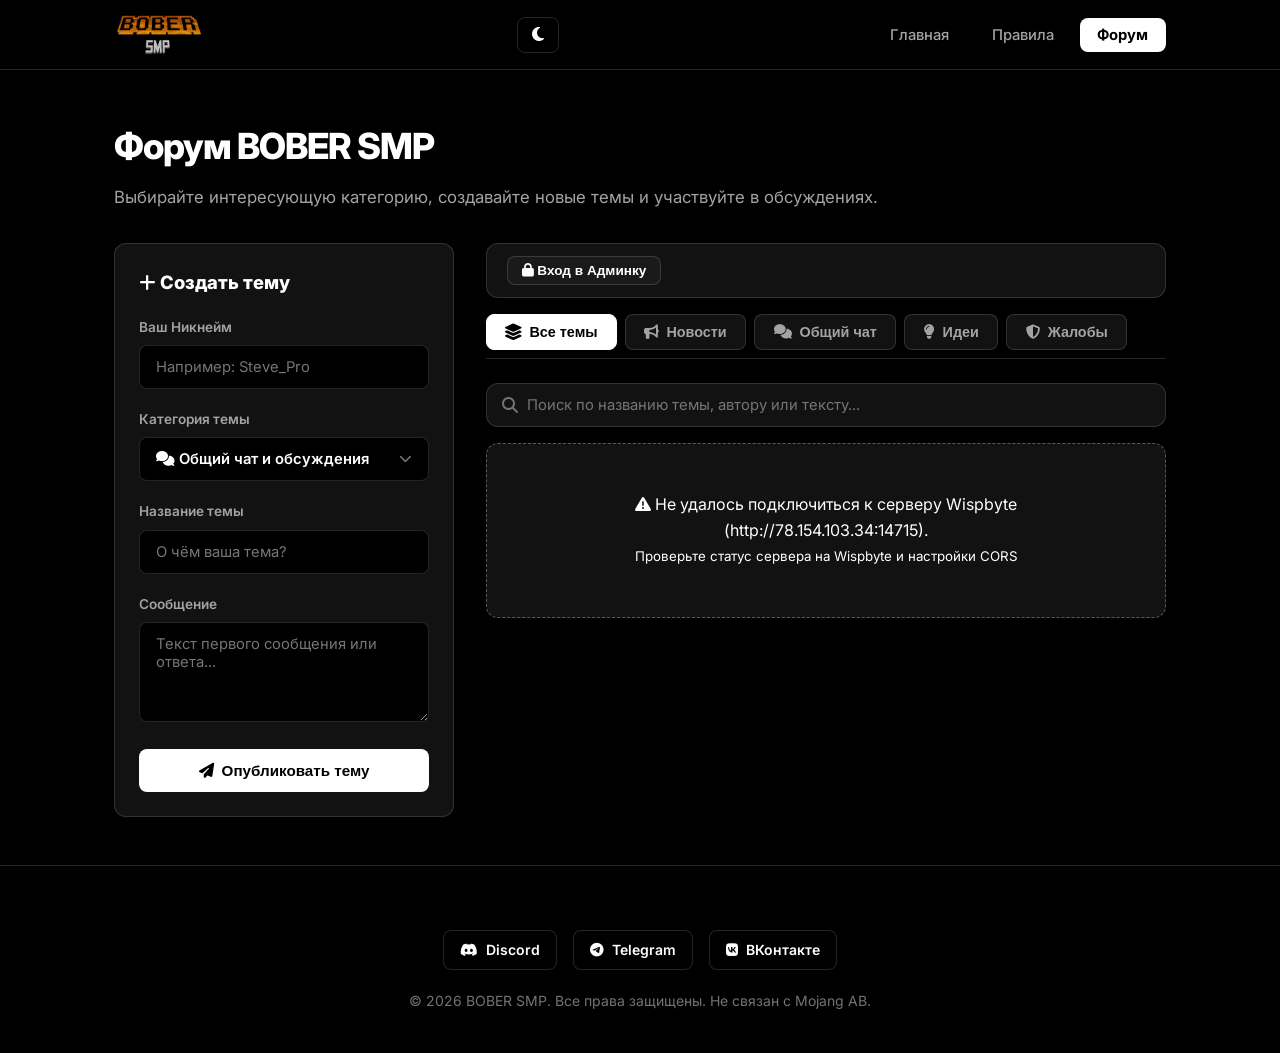
==== forum.html @ 303219a8 "Add files via upload" ====
<!DOCTYPE html>
<html lang="ru">
<head>
    <meta charset="UTF-8">
    <meta name="viewport" content="width=device-width, initial-scale=1.0">
    <title>Форум Темы и Категории — BOBER SMP</title>
    <meta name="description" content="Форум категорий и тем Minecraft сервера BOBER SMP.">
    <link rel="stylesheet" href="style.css">
    <!-- FontAwesome Free Icons -->
    <link rel="stylesheet" href="https://cdnjs.cloudflare.com/ajax/libs/font-awesome/6.5.1/css/all.min.css">
    <link rel="preconnect" href="https://fonts.googleapis.com">
    <link rel="preconnect" href="https://fonts.gstatic.com" crossorigin>
    <link href="https://fonts.googleapis.com/css2?family=Inter:wght@400;500;600;700;800;900&display=swap" rel="stylesheet">
</head>
<body>

    <!-- НАВИГАЦИОННАЯ ШАПКА -->
    <header class="header">
        <div class="nav-container">
            <a href="index.html" class="brand-logo">
                <img src="logo.png" alt="BOBER SMP Logo" class="nav-logo-img">
            </a>

            <div class="nav-right-controls">
                <button id="theme-toggle-btn" class="btn-theme-toggle" title="Переключить тему">
                    <i class="fa-solid fa-moon"></i>
                </button>
                <button class="mobile-toggle" aria-label="Открыть меню"><i class="fa-solid fa-bars"></i></button>
            </div>

            <nav>
                <ul class="nav-menu">
                    <li><a href="index.html" class="nav-link">Главная</a></li>
                    <li><a href="rules.html" class="nav-link">Правила</a></li>
                    <li><a href="forum.html" class="nav-link active">Форум</a></li>
                </ul>
            </nav>
        </div>
    </header>

    <!-- ОСНОВНОЙ КОНТЕНТ -->
    <main class="main-content">
        <h1 class="page-title">Форум BOBER SMP</h1>
        <p class="page-subtitle">Выбирайте интересующую категорию, создавайте новые темы и участвуйте в обсуждениях.</p>

        <div class="forum-layout">
            
            <!-- ФОРМА СОЗДАНИЯ ТЕМЫ / ОТВЕТА -->
            <section id="form-section-container" class="form-card">
                <h3 id="form-card-title" class="form-title"><i class="fa-solid fa-plus"></i> Создать тему</h3>
                <form id="forum-form">
                    
                    <div class="form-group">
                        <label for="nickname-input" class="form-label">Ваш Никнейм</label>
                        <input 
                            type="text" 
                            id="nickname-input" 
                            class="form-input" 
                            placeholder="Например: Steve_Pro" 
                            required 
                            minlength="2" 
                            maxlength="24"
                        >
                    </div>

                    <!-- КАСТОМНЫЙ ДРОПДАУН ВЫБОРА КАТЕГОРИИ С ИКОНКАМИ FONTAWESOME -->
                    <div id="category-group" class="form-group">
                        <label class="form-label">Категория темы</label>
                        <input type="hidden" id="category-select" value="general">
                        
                        <div class="custom-dropdown">
                            <button type="button" id="custom-select-trigger" class="custom-select-trigger">
                                <span id="selected-cat-label"><i class="fa-solid fa-comments"></i> Общий чат и обсуждения</span>
                                <i class="fa-solid fa-chevron-down chevron-icon"></i>
                            </button>

                            <div id="custom-select-options" class="custom-select-options">
                                <div class="custom-option active" data-val="general">
                                    <i class="fa-solid fa-comments"></i> Общий чат и обсуждения
                                </div>
                                <div class="custom-option" data-val="announcements">
                                    <i class="fa-solid fa-bullhorn"></i> Объявления и Новости
                                </div>
                                <div class="custom-option" data-val="ideas">
                                    <i class="fa-solid fa-lightbulb"></i> Идеи и Предложения
                                </div>
                                <div class="custom-option" data-val="reports">
                                    <i class="fa-solid fa-shield-halved"></i> Жалобы и Апелляции
                                </div>
                            </div>
                        </div>
                    </div>

                    <div id="title-group" class="form-group">
                        <label for="title-input" class="form-label">Название темы</label>
                        <input 
                            type="text" 
                            id="title-input" 
                            class="form-input" 
                            placeholder="О чём ваша тема?" 
                            required 
                            minlength="3" 
                            maxlength="80"
                        >
                    </div>

                    <div class="form-group">
                        <label for="message-input" class="form-label">Сообщение</label>
                        <textarea 
                            id="message-input" 
                            class="form-textarea" 
                            placeholder="Текст первого сообщения или ответа..." 
                            required 
                            maxlength="1000"
                        ></textarea>
                    </div>

                    <button type="submit" id="submit-btn" class="btn-submit"><i class="fa-solid fa-paper-plane"></i> Опубликовать тему</button>
                </form>
            </section>

            <!-- ЛЕНТА ТЕМ С ВКЛАДКАМИ КАТЕГОРИЙ И АДМИН-ПАНЕЛЬЮ -->
            <section class="posts-section">

                <!-- ПАНЕЛЬ АДМИНИСТРАТОРА -->
                <div class="admin-bar">
                    <button id="admin-toggle-btn" class="btn-admin-login">
                        <i class="fa-solid fa-lock"></i> Вход в Админку
                    </button>
                    <button id="admin-clear-all-btn" class="btn-clear-all" style="display: none;">
                        <i class="fa-solid fa-trash-can"></i> Очистить ВСЕ темы
                    </button>
                </div>

                <!-- ВКЛАДКИ КАТЕГОРИЙ С ИКОНКАМИ -->
                <div class="category-tabs">
                    <button class="tab-btn active" data-cat="all"><i class="fa-solid fa-layer-group"></i> Все темы</button>
                    <button class="tab-btn" data-cat="announcements"><i class="fa-solid fa-bullhorn"></i> Новости</button>
                    <button class="tab-btn" data-cat="general"><i class="fa-solid fa-comments"></i> Общий чат</button>
                    <button class="tab-btn" data-cat="ideas"><i class="fa-solid fa-lightbulb"></i> Идеи</button>
                    <button class="tab-btn" data-cat="reports"><i class="fa-solid fa-shield-halved"></i> Жалобы</button>
                </div>

                <!-- ПОИСК ПО ТЕМАМ -->
                <div class="forum-search-box">
                    <i class="fa-solid fa-magnifying-glass search-icon"></i>
                    <input 
                        type="text" 
                        id="forum-search-input" 
                        class="search-input" 
                        placeholder="Поиск по названию темы, автору или тексту..."
                    >
                </div>

                <!-- КОНТЕЙНЕР ДЛЯ ЛЕНТЫ ТЕМ ИЛИ ДЕТАЛЕЙ ТЕМЫ -->
                <div id="posts-feed" class="posts-feed">
                    <div class="feed-placeholder">
                        <i class="fa-solid fa-spinner fa-spin"></i> Загрузка тем форума...
                    </div>
                </div>

            </section>

        </div>
    </main>

    <!-- МОДАЛЬНОЕ ОКНО АДМИНИСТРАТОРА -->
    <div id="admin-modal" class="modal-overlay">
        <div class="modal-content">
            <div class="modal-header">
                <h3><i class="fa-solid fa-shield-halved"></i> Вход в Админ-панель</h3>
                <button id="close-modal-btn" class="btn-close-modal"><i class="fa-solid fa-xmark"></i></button>
            </div>
            <form id="admin-auth-form">
                <div class="form-group">
                    <label for="admin-password" class="form-label">Пароль администратора</label>
                    <input 
                        type="password" 
                        id="admin-password" 
                        class="form-input" 
                        placeholder="Введите пароль..." 
                        required
                    >
                </div>
                <button type="submit" class="btn-submit">Войти</button>
            </form>
        </div>
    </div>

    <!-- МОДАЛЬНОЕ ОКНО 3D-СКИНА -->
    <div id="skin-modal" class="modal-overlay">
        <div class="modal-content">
            <div class="modal-header">
                <h3><i class="fa-solid fa-user-gear"></i> Просмотр Скина</h3>
                <button id="close-skin-modal-btn" class="btn-close-modal"><i class="fa-solid fa-xmark"></i></button>
            </div>
            <div class="skin-modal-body">
                <h4 id="skin-nick-title" class="skin-nick-title">Player</h4>
                <img id="skin-render-img" src="" alt="3D Skin Render" class="skin-render-img">
                <div>
                    <a id="skin-download-btn" href="#" target="_blank" class="btn-download-skin">
                        <i class="fa-solid fa-download"></i> Скачать скин
                    </a>
                </div>
            </div>
        </div>
    </div>

    <!-- ПОДВАЛ -->
    <footer class="footer">
        <div class="footer-content">
            <div class="social-bar">
                <a href="#" target="_blank" class="social-icon-btn"><i class="fa-brands fa-discord"></i> Discord</a>
                <a href="#" target="_blank" class="social-icon-btn"><i class="fa-brands fa-telegram"></i> Telegram</a>
                <a href="#" target="_blank" class="social-icon-btn"><i class="fa-brands fa-vk"></i> ВКонтакте</a>
            </div>
            <p>&copy; 2026 BOBER SMP. Все права защищены. Не связан с Mojang AB.</p>
        </div>
    </footer>

    <script src="script.js"></script>
</body>
</html>
---- style.css ----
/* ====================================================================
   СТРОГИЙ МИНИМАЛИСТИЧНЫЙ ДИЗАЙН BOBER SMP (ТЕМНЫЙ / СВЕТЛЫЙ ДВИЖОК)
   ==================================================================== */

:root {
    --bg-main: #000000;
    --bg-card: #121212;
    --bg-card-hover: #1c1c1c;
    --border-color: rgba(255, 255, 255, 0.14);
    --border-highlight: rgba(255, 255, 255, 0.4);
    
    --text-primary: #ffffff;
    --text-secondary: #a3a3a3;
    --text-muted: #737373;

    --accent-white: #ffffff;
    --accent-white-hover: #e5e5e5;
    
    --font-main: 'Inter', -apple-system, BlinkMacSystemFont, 'Segoe UI', Roboto, sans-serif;
    --radius-sm: 8px;
    --radius-md: 12px;
    --radius-lg: 18px;
    
    --transition: all 0.2s ease-in-out;
}

/* СВЕТЛАЯ ТЕМА (LIGHT MODE) */
[data-theme="light"] {
    --bg-main: #f4f4f5;
    --bg-card: #ffffff;
    --bg-card-hover: #e4e4e7;
    --border-color: rgba(0, 0, 0, 0.12);
    --border-highlight: rgba(0, 0, 0, 0.4);
    
    --text-primary: #09090b;
    --text-secondary: #52525b;
    --text-muted: #71717a;

    --accent-white: #09090b;
    --accent-white-hover: #27272a;
}

/* Базовые сбросы */
* {
    margin: 0;
    padding: 0;
    box-sizing: border-box;
}

body {
    background-color: var(--bg-main);
    color: var(--text-primary);
    font-family: var(--font-main);
    line-height: 1.6;
    min-height: 100vh;
    display: flex;
    flex-direction: column;
    overflow-x: hidden;
    transition: background-color 0.25s ease, color 0.25s ease;
}

a {
    color: inherit;
    text-decoration: none;
}

/* ==========================================
   НАВИГАЦИЯ (ШАПКА) И ЛОГОТИП
   ========================================== */

.header {
    position: sticky;
    top: 0;
    z-index: 100;
    background: var(--bg-main);
    backdrop-filter: blur(12px);
    border-bottom: 1px solid var(--border-color);
}

.nav-container {
    max-width: 1100px;
    margin: 0 auto;
    padding: 0.85rem 1.5rem;
    display: flex;
    justify-content: space-between;
    align-items: center;
}

.brand-logo {
    display: flex;
    align-items: center;
    gap: 0.75rem;
    font-size: 1.25rem;
    font-weight: 800;
    letter-spacing: -0.5px;
    color: var(--text-primary);
}

.nav-logo-img {
    height: 42px;
    width: auto;
    object-fit: contain;
    filter: drop-shadow(0 2px 8px rgba(0, 0, 0, 0.5));
    transition: transform 0.2s ease;
}

.nav-logo-img:hover {
    transform: scale(1.05);
}

.nav-right-controls {
    display: flex;
    align-items: center;
    gap: 1rem;
}

.nav-menu {
    display: flex;
    align-items: center;
    gap: 0.5rem;
    list-style: none;
}

.nav-link {
    padding: 0.5rem 1.1rem;
    border-radius: var(--radius-sm);
    font-size: 0.925rem;
    font-weight: 500;
    color: var(--text-secondary);
    transition: var(--transition);
}

.nav-link:hover {
    color: var(--text-primary);
    background: rgba(125, 125, 125, 0.1);
}

.nav-link.active {
    color: var(--bg-main);
    background: var(--text-primary);
    font-weight: 700;
}

/* Анимация кнопки темы */
.btn-theme-toggle {
    background: none;
    border: 1px solid var(--border-color);
    color: var(--text-primary);
    padding: 0.5rem 0.85rem;
    border-radius: var(--radius-sm);
    font-size: 1rem;
    cursor: pointer;
    transition: var(--transition);
}

.btn-theme-toggle i {
    display: inline-block;
    transition: transform 0.4s cubic-bezier(0.34, 1.56, 0.64, 1);
}

.btn-theme-toggle:hover i {
    transform: rotate(30deg) scale(1.25);
}

.mobile-toggle {
    display: none;
    background: none;
    border: none;
    color: var(--text-primary);
    font-size: 1.5rem;
    cursor: pointer;
}

/* ==========================================
   СОЦИАЛЬНЫЕ СЕТИ
   ========================================== */

.social-bar {
    display: flex;
    align-items: center;
    justify-content: center;
    gap: 1rem;
    margin-top: 1.5rem;
}

.social-icon-btn {
    display: inline-flex;
    align-items: center;
    gap: 0.5rem;
    background: var(--bg-main);
    border: 1px solid var(--border-color);
    color: var(--text-primary);
    padding: 0.5rem 1rem;
    border-radius: var(--radius-sm);
    font-size: 0.875rem;
    font-weight: 600;
    transition: var(--transition);
}

.social-icon-btn i {
    transition: transform 0.3s ease;
}

.social-icon-btn:hover {
    background: var(--text-primary);
    color: var(--bg-main);
    border-color: var(--text-primary);
}

.social-icon-btn:hover i {
    transform: scale(1.25) rotate(-6deg);
}

/* ==========================================
   ОСНОВНОЙ КОНТЕНТ
   ========================================== */

.main-content {
    flex: 1;
    max-width: 1100px;
    width: 100%;
    margin: 0 auto;
    padding: 3rem 1.5rem;
}

.page-title {
    font-size: 2.25rem;
    font-weight: 800;
    letter-spacing: -1px;
    margin-bottom: 0.5rem;
    color: var(--text-primary);
}

.page-subtitle {
    color: var(--text-secondary);
    font-size: 1.05rem;
    margin-bottom: 2rem;
}

/* ==========================================
   ГЛАВНАЯ СТРАНИЦА (HERO) И ЛОГОТИП
   ========================================== */

.hero-card {
    background: var(--bg-card);
    border: 1px solid var(--border-color);
    border-radius: var(--radius-lg);
    padding: 4rem 2rem;
    text-align: center;
    margin-bottom: 3rem;
    position: relative;
    overflow: hidden;
}

.hero-logo-img {
    max-width: 360px;
    width: 90%;
    height: auto;
    margin: 0 auto 1.5rem;
    display: block;
    filter: drop-shadow(0 10px 25px rgba(0, 0, 0, 0.7));
    transition: transform 0.3s ease;
}

.hero-logo-img:hover {
    transform: scale(1.03);
}

.hero-title {
    font-size: 3.5rem;
    font-weight: 900;
    letter-spacing: -2px;
    margin-bottom: 1rem;
    color: var(--text-primary);
}

.hero-description {
    max-width: 600px;
    margin: 0 auto 2rem;
    color: var(--text-secondary);
    font-size: 1.1rem;
}

.ip-copy-box {
    display: inline-flex;
    align-items: center;
    background: var(--bg-main);
    border: 1px solid var(--border-color);
    border-radius: var(--radius-md);
    padding: 0.5rem 0.5rem 0.5rem 1.25rem;
    gap: 1rem;
    cursor: pointer;
    transition: var(--transition);
}

.ip-copy-box:hover {
    border-color: var(--text-primary);
}

.ip-text {
    font-family: monospace;
    font-size: 1.1rem;
    font-weight: 700;
    color: var(--text-primary);
}

.btn-copy {
    background: var(--text-primary);
    color: var(--bg-main);
    border: none;
    padding: 0.65rem 1.35rem;
    border-radius: var(--radius-sm);
    font-weight: 700;
    font-size: 0.9rem;
    cursor: pointer;
    transition: var(--transition);
}

.btn-copy:hover {
    opacity: 0.85;
}

/* Сетка преимуществ */
.grid-cards {
    display: grid;
    grid-template-columns: repeat(auto-fit, minmax(300px, 1fr));
    gap: 1.5rem;
}

.feature-card {
    background: var(--bg-card);
    border: 1px solid var(--border-color);
    border-radius: var(--radius-md);
    padding: 1.75rem;
    transition: var(--transition);
}

.feature-card:hover {
    border-color: var(--border-highlight);
    background: var(--bg-card-hover);
}

.feature-icon {
    font-size: 1.75rem;
    margin-bottom: 1rem;
    display: inline-block;
    transition: transform 0.3s cubic-bezier(0.34, 1.56, 0.64, 1);
}

.feature-card:hover .feature-icon {
    transform: translateY(-4px) scale(1.15);
}

.feature-card h3 {
    font-size: 1.2rem;
    font-weight: 700;
    margin-bottom: 0.5rem;
    color: var(--text-primary);
}

.feature-card p {
    color: var(--text-secondary);
    font-size: 0.95rem;
}

/* ==========================================
   ВКЛАДКИ И КАСТОМНЫЙ ДРОПДАУН
   ========================================== */

@keyframes iconWiggle {
    0%, 100% { transform: translateY(0) rotate(0deg); }
    25% { transform: translateY(-3px) rotate(-6deg); }
    75% { transform: translateY(-3px) rotate(6deg); }
}

.category-tabs {
    display: flex;
    gap: 0.5rem;
    overflow-x: auto;
    padding-bottom: 0.5rem;
    margin-bottom: 1.5rem;
    border-bottom: 1px solid var(--border-color);
}

.tab-btn {
    background: var(--bg-card);
    border: 1px solid var(--border-color);
    color: var(--text-secondary);
    padding: 0.55rem 1.15rem;
    border-radius: var(--radius-sm);
    font-size: 0.9rem;
    font-weight: 600;
    cursor: pointer;
    white-space: nowrap;
    transition: var(--transition);
    display: inline-flex;
    align-items: center;
    gap: 0.5rem;
}

.tab-btn i {
    display: inline-block;
    transition: transform 0.25s ease;
}

.tab-btn:hover i {
    animation: iconWiggle 0.5s ease infinite alternate;
}

.tab-btn.active {
    background: var(--text-primary);
    color: var(--bg-main);
    border-color: var(--text-primary);
    font-weight: 800;
}

.tab-btn.active i {
    transform: scale(1.15);
}

.custom-dropdown {
    position: relative;
    width: 100%;
}

.custom-select-trigger {
    width: 100%;
    background: var(--bg-main);
    border: 1px solid var(--border-color);
    border-radius: var(--radius-sm);
    padding: 0.75rem 1rem;
    color: var(--text-primary);
    font-family: var(--font-main);
    font-size: 0.925rem;
    font-weight: 600;
    display: flex;
    justify-content: space-between;
    align-items: center;
    cursor: pointer;
    transition: var(--transition);
    text-align: left;
}

.custom-select-trigger:hover {
    border-color: var(--text-primary);
}

.custom-select-trigger i {
    transition: transform 0.3s ease;
}

.custom-select-trigger:hover span i {
    animation: iconWiggle 0.5s ease infinite alternate;
}

.custom-select-trigger .chevron-icon {
    font-size: 0.8rem;
    color: var(--text-muted);
}

.custom-dropdown.open .chevron-icon {
    transform: rotate(180deg);
}

.custom-select-options {
    position: absolute;
    top: calc(100% + 4px);
    left: 0;
    right: 0;
    background: var(--bg-card);
    border: 1px solid var(--border-color);
    border-radius: var(--radius-sm);
    box-shadow: 0 10px 30px rgba(0, 0, 0, 0.8);
    z-index: 50;
    display: none;
    overflow: hidden;
}

.custom-dropdown.open .custom-select-options {
    display: block;
    animation: fadeIn 0.15s ease-out;
}

.custom-option {
    padding: 0.75rem 1rem;
    color: var(--text-secondary);
    font-size: 0.9rem;
    font-weight: 500;
    display: flex;
    align-items: center;
    gap: 0.6rem;
    cursor: pointer;
    transition: var(--transition);
}

.custom-option i {
    width: 18px;
    text-align: center;
    transition: transform 0.25s ease;
}

.custom-option:hover {
    background: var(--bg-card-hover);
    color: var(--text-primary);
}

.custom-option:hover i {
    transform: scale(1.25) rotate(-6deg);
}

.custom-option.active {
    background: var(--text-primary);
    color: var(--bg-main);
    font-weight: 700;
}

/* Бейджи категорий */
.cat-badge {
    display: inline-flex;
    align-items: center;
    gap: 0.35rem;
    padding: 0.15rem 0.55rem;
    border-radius: 4px;
    font-size: 0.75rem;
    font-weight: 800;
    background: rgba(125, 125, 125, 0.15);
    color: var(--text-primary);
    border: 1px solid var(--border-color);
    transition: transform 0.2s ease;
}

.topic-card:hover .cat-badge i {
    animation: iconWiggle 0.4s ease infinite alternate;
}

/* ==========================================
   КНОПКИ ДЕЙСТВИЙ (ЛАЙК, СКОПИРОВАТЬ, ОТВЕТИТЬ)
   ========================================== */

.post-footer {
    display: flex;
    justify-content: space-between;
    align-items: center;
    border-top: 1px solid var(--border-color);
    padding-top: 0.85rem;
    gap: 0.75rem;
}

.post-actions-left {
    display: flex;
    align-items: center;
    gap: 0.65rem;
}

.btn-like-post,
.btn-copy-post,
.btn-reply-post {
    background: rgba(125, 125, 125, 0.08);
    border: 1px solid var(--border-color);
    color: var(--text-primary);
    padding: 0.45rem 1rem;
    border-radius: 20px; /* Элегантная закругленная форма-пилюля */
    font-size: 0.85rem;
    font-weight: 700;
    cursor: pointer;
    display: inline-flex;
    align-items: center;
    gap: 0.45rem;
    transition: all 0.25s cubic-bezier(0.4, 0, 0.2, 1);
}

.btn-like-post i,
.btn-copy-post i,
.btn-reply-post i {
    font-size: 0.9rem;
    transition: transform 0.25s ease, color 0.25s ease;
}

.btn-like-post:hover,
.btn-copy-post:hover,
.btn-reply-post:hover {
    background: var(--text-primary);
    color: var(--bg-main);
    border-color: var(--text-primary);
    transform: translateY(-2px);
    box-shadow: 0 4px 15px rgba(255, 255, 255, 0.15);
}

.btn-like-post:hover i {
    color: #ef4444;
    transform: scale(1.25);
}

.btn-like-post.liked {
    background: #ef4444;
    color: #ffffff;
    border-color: #ef4444;
}

.btn-like-post.liked i {
    color: #ffffff;
}

.btn-copy-post:hover i {
    transform: scale(1.2) rotate(-10deg);
}

.btn-reply-post:hover i {
    transform: translateX(-3px);
}

/* Карточка темы */
.topic-card {
    background: var(--bg-card);
    border: 1px solid var(--border-color);
    border-radius: var(--radius-md);
    padding: 1.25rem;
    transition: var(--transition);
    cursor: pointer;
    display: flex;
    flex-direction: column;
    gap: 0.75rem;
    animation: fadeIn 0.25s ease-out;
}

.topic-card:hover {
    border-color: var(--text-primary);
    background: var(--bg-card-hover);
}

.topic-card.pinned {
    border-color: var(--text-primary);
    box-shadow: 0 0 15px rgba(255, 255, 255, 0.08);
}

.topic-header-row {
    display: flex;
    justify-content: space-between;
    align-items: center;
}

.topic-title {
    font-size: 1.15rem;
    font-weight: 800;
    color: var(--text-primary);
    line-height: 1.3;
}

.topic-snippet {
    color: var(--text-secondary);
    font-size: 0.925rem;
    display: -webkit-box;
    -webkit-line-clamp: 2;
    -webkit-box-orient: vertical;
    overflow: hidden;
}

.topic-footer-row {
    display: flex;
    justify-content: space-between;
    align-items: center;
    border-top: 1px solid var(--border-color);
    padding-top: 0.6rem;
    font-size: 0.825rem;
    color: var(--text-muted);
}

.topic-author-box {
    display: flex;
    align-items: center;
    gap: 0.5rem;
    color: var(--text-primary);
    font-weight: 700;
}

.topic-stats {
    display: flex;
    align-items: center;
    gap: 1rem;
}

.stat-item {
    display: flex;
    align-items: center;
    gap: 0.35rem;
}

.stat-item i {
    transition: transform 0.2s ease, color 0.2s ease;
}

.topic-card:hover .stat-item i {
    transform: translateY(-2px);
}

.topic-card:hover .stat-item .fa-heart {
    color: #ef4444;
    transform: scale(1.2);
}

/* Кнопка админ панели */
.btn-admin-login i {
    display: inline-block;
    transition: transform 0.3s ease;
}

.btn-admin-login:hover i {
    transform: rotate(-15deg) scale(1.15);
}

/* СТРАНИЦА ПРАВИЛ */
.rules-category {
    margin-bottom: 2.5rem;
}

.category-title {
    font-size: 1.3rem;
    font-weight: 800;
    margin-bottom: 1rem;
    display: flex;
    align-items: center;
    gap: 0.75rem;
    color: var(--text-primary);
    border-bottom: 1px solid var(--border-color);
    padding-bottom: 0.5rem;
}

.category-title i {
    transition: transform 0.3s ease;
}

.category-title:hover i {
    animation: iconWiggle 0.5s ease infinite alternate;
}

.rules-list {
    list-style: none;
    display: flex;
    flex-direction: column;
    gap: 0.85rem;
}

.rule-item {
    background: var(--bg-card);
    border: 1px solid var(--border-color);
    border-radius: var(--radius-md);
    padding: 1.25rem;
    display: flex;
    gap: 1rem;
    align-items: flex-start;
}

.rule-number {
    background: var(--text-primary);
    color: var(--bg-main);
    font-size: 0.85rem;
    font-weight: 800;
    padding: 0.2rem 0.6rem;
    border-radius: var(--radius-sm);
    min-width: 38px;
    text-align: center;
}

.rule-content {
    flex: 1;
}

.rule-content h4 {
    font-size: 1.05rem;
    font-weight: 700;
    margin-bottom: 0.35rem;
    color: var(--text-primary);
}

.rule-content p {
    color: var(--text-secondary);
    font-size: 0.925rem;
    margin-bottom: 0.4rem;
}

.punishment-badge {
    display: inline-block;
    margin-top: 0.2rem;
    padding: 0.25rem 0.75rem;
    background: rgba(125, 125, 125, 0.1);
    border: 1px solid var(--border-color);
    color: var(--text-primary);
    font-size: 0.825rem;
    font-weight: 600;
    border-radius: var(--radius-sm);
}

.punishment-badge.allowed {
    background: var(--text-primary);
    color: var(--bg-main);
    border: none;
    font-weight: 800;
}

/* ПРОСМОТР ОТДЕЛЬНОЙ ТЕМЫ */
.topic-detail-card {
    background: var(--bg-card);
    border: 1px solid var(--border-color);
    border-radius: var(--radius-md);
    padding: 1.5rem;
    margin-bottom: 1.5rem;
}

.btn-back-topics {
    background: none;
    border: 1px solid var(--border-color);
    color: var(--text-secondary);
    padding: 0.4rem 0.85rem;
    border-radius: var(--radius-sm);
    font-size: 0.85rem;
    font-weight: 600;
    cursor: pointer;
    margin-bottom: 1rem;
    display: inline-flex;
    align-items: center;
    gap: 0.4rem;
    transition: var(--transition);
}

.btn-back-topics i {
    transition: transform 0.2s ease;
}

.btn-back-topics:hover {
    background: var(--text-primary);
    color: var(--bg-main);
}

.btn-back-topics:hover i {
    transform: translateX(-4px);
}

.replies-section-title {
    font-size: 1.1rem;
    font-weight: 800;
    margin: 1.5rem 0 1rem;
    color: var(--text-primary);
}

.reply-card {
    background: var(--bg-card);
    border: 1px solid var(--border-color);
    border-radius: var(--radius-md);
    padding: 1rem 1.25rem;
    margin-bottom: 0.85rem;
}

/* Формы и кнопки */
.forum-layout {
    display: grid;
    grid-template-columns: 340px 1fr;
    gap: 2rem;
}

@media (max-width: 850px) {
    .forum-layout {
        grid-template-columns: 1fr;
    }
}

.form-card {
    background: var(--bg-card);
    border: 1px solid var(--border-color);
    border-radius: var(--radius-md);
    padding: 1.5rem;
    height: fit-content;
}

.form-title {
    font-size: 1.15rem;
    font-weight: 800;
    margin-bottom: 1.25rem;
    color: var(--text-primary);
}

.form-group {
    margin-bottom: 1.25rem;
}

.form-label {
    display: block;
    font-size: 0.85rem;
    font-weight: 600;
    color: var(--text-secondary);
    margin-bottom: 0.4rem;
}

.form-input,
.form-textarea {
    width: 100%;
    background: var(--bg-main);
    border: 1px solid var(--border-color);
    border-radius: var(--radius-sm);
    padding: 0.75rem 1rem;
    color: var(--text-primary);
    font-family: var(--font-main);
    font-size: 0.925rem;
    outline: none;
    transition: var(--transition);
}

.form-input:focus,
.form-textarea:focus {
    border-color: var(--text-primary);
}

.form-textarea {
    resize: vertical;
    min-height: 100px;
}

.btn-submit {
    width: 100%;
    background: var(--text-primary);
    color: var(--bg-main);
    border: none;
    padding: 0.8rem;
    border-radius: var(--radius-sm);
    font-weight: 800;
    font-size: 0.95rem;
    cursor: pointer;
    transition: var(--transition);
    display: flex;
    align-items: center;
    justify-content: center;
    gap: 0.5rem;
}

.btn-submit i {
    transition: transform 0.25s ease;
}

.btn-submit:hover {
    opacity: 0.9;
}

.btn-submit:hover i {
    transform: translateX(3px) translateY(-2px);
}

/* Бейджи */
.admin-badge {
    display: inline-flex;
    align-items: center;
    gap: 0.35rem;
    background: #ffffff;
    color: #000000;
    font-size: 0.725rem;
    font-weight: 900;
    padding: 0.15rem 0.55rem;
    border-radius: 4px;
    letter-spacing: 0.5px;
    text-transform: uppercase;
}

[data-theme="light"] .admin-badge {
    background: #000000;
    color: #ffffff;
}

.pinned-badge {
    display: inline-flex;
    align-items: center;
    gap: 0.35rem;
    background: var(--text-primary);
    color: var(--bg-main);
    font-size: 0.75rem;
    font-weight: 800;
    padding: 0.15rem 0.5rem;
    border-radius: 4px;
}

.avatar-skin-head {
    width: 28px;
    height: 28px;
    border-radius: 4px;
    image-rendering: pixelated;
    border: 1px solid var(--border-color);
    background: var(--bg-main);
    object-fit: cover;
    cursor: pointer;
    transition: transform 0.2s ease;
}

.avatar-skin-head:hover {
    transform: scale(1.15);
}

/* Поиск */
.forum-search-box {
    margin-bottom: 1rem;
    position: relative;
}

.forum-search-box .search-icon {
    position: absolute;
    left: 1rem;
    top: 50%;
    transform: translateY(-50%);
    color: var(--text-muted);
    transition: transform 0.2s ease;
}

.forum-search-box:focus-within .search-icon {
    transform: translateY(-50%) scale(1.2);
    color: var(--text-primary);
}

.search-input {
    width: 100%;
    background: var(--bg-card);
    border: 1px solid var(--border-color);
    border-radius: var(--radius-md);
    padding: 0.75rem 1rem 0.75rem 2.5rem;
    color: var(--text-primary);
    font-family: var(--font-main);
    font-size: 0.925rem;
    outline: none;
    transition: var(--transition);
}

.search-input:focus {
    border-color: var(--text-primary);
}

.posts-feed {
    display: flex;
    flex-direction: column;
    gap: 1rem;
}

/* МОДАЛКИ И УВЕДОМЛЕНИЯ */
.modal-overlay {
    position: fixed;
    top: 0;
    left: 0;
    right: 0;
    bottom: 0;
    background: rgba(0, 0, 0, 0.85);
    backdrop-filter: blur(8px);
    display: flex;
    align-items: center;
    justify-content: center;
    z-index: 2000;
    opacity: 0;
    pointer-events: none;
    transition: opacity 0.25s ease;
}

.modal-overlay.active {
    opacity: 1;
    pointer-events: auto;
}

.modal-content {
    background: var(--bg-card);
    border: 1px solid var(--border-color);
    border-radius: var(--radius-lg);
    padding: 2rem;
    width: 100%;
    max-width: 400px;
    box-shadow: 0 20px 50px rgba(0,0,0,0.9);
}

.modal-header {
    display: flex;
    justify-content: space-between;
    align-items: center;
    margin-bottom: 1.5rem;
}

.modal-header h3 {
    font-size: 1.25rem;
    font-weight: 800;
    color: var(--text-primary);
}

.btn-close-modal {
    background: none;
    border: none;
    color: var(--text-muted);
    font-size: 1.2rem;
    cursor: pointer;
    transition: var(--transition);
}

.btn-close-modal:hover {
    color: var(--text-primary);
}

.admin-bar {
    margin-bottom: 1rem;
    display: flex;
    justify-content: space-between;
    align-items: center;
    background: var(--bg-card);
    border: 1px solid var(--border-color);
    padding: 0.75rem 1.25rem;
    border-radius: var(--radius-md);
}

.btn-admin-login {
    background: rgba(125, 125, 125, 0.08);
    border: 1px solid var(--border-color);
    color: var(--text-primary);
    padding: 0.4rem 0.85rem;
    border-radius: var(--radius-sm);
    font-size: 0.85rem;
    font-weight: 600;
    cursor: pointer;
    transition: var(--transition);
}

.btn-admin-login:hover {
    background: var(--text-primary);
    color: var(--bg-main);
}

.btn-clear-all {
    background: var(--text-primary);
    border: none;
    color: var(--bg-main);
    padding: 0.45rem 1rem;
    border-radius: var(--radius-sm);
    font-size: 0.85rem;
    font-weight: 800;
    cursor: pointer;
    transition: var(--transition);
}

.skin-modal-body {
    text-align: center;
}

.skin-render-img {
    max-width: 220px;
    height: auto;
    filter: drop-shadow(0 10px 20px rgba(0,0,0,0.5));
    margin-bottom: 1.5rem;
    image-rendering: pixelated;
}

.skin-nick-title {
    font-size: 1.3rem;
    font-weight: 800;
    margin-bottom: 1rem;
    color: var(--text-primary);
}

.btn-download-skin {
    display: inline-flex;
    align-items: center;
    gap: 0.5rem;
    background: var(--text-primary);
    color: var(--bg-main);
    padding: 0.6rem 1.25rem;
    border-radius: var(--radius-sm);
    font-weight: 700;
    font-size: 0.875rem;
}

.feed-placeholder {
    text-align: center;
    padding: 3rem;
    color: var(--text-muted);
    background: var(--bg-card);
    border: 1px dashed var(--border-color);
    border-radius: var(--radius-md);
}

.toast {
    position: fixed;
    bottom: 2rem;
    right: 2rem;
    background: var(--text-primary);
    color: var(--bg-main);
    padding: 0.85rem 1.5rem;
    border-radius: var(--radius-md);
    box-shadow: 0 10px 30px rgba(0,0,0,0.8);
    font-size: 0.9rem;
    font-weight: 700;
    display: flex;
    align-items: center;
    gap: 0.5rem;
    transform: translateY(100px);
    opacity: 0;
    transition: all 0.3s cubic-bezier(0.4, 0, 0.2, 1);
    z-index: 1000;
}

.toast.show {
    transform: translateY(0);
    opacity: 1;
}

.toast.error {
    background: var(--bg-main);
    color: var(--text-primary);
    border: 1px solid var(--text-primary);
}

.footer {
    border-top: 1px solid var(--border-color);
    padding: 2.5rem 1.5rem;
    text-align: center;
    color: var(--text-muted);
    font-size: 0.875rem;
    margin-top: auto;
}

.footer-content {
    max-width: 1100px;
    margin: 0 auto;
    display: flex;
    flex-direction: column;
    gap: 1.25rem;
    align-items: center;
}

@media (max-width: 640px) {
    .hero-title {
        font-size: 2.5rem;
    }
    
    .mobile-toggle {
        display: block;
    }

    .nav-menu {
        display: none;
        position: absolute;
        top: 100%;
        left: 0;
        right: 0;
        background: var(--bg-card);
        flex-direction: column;
        padding: 1rem;
        border-bottom: 1px solid var(--border-color);
    }

    .nav-menu.open {
        display: flex;
    }
    
    .nav-link {
        width: 100%;
        text-align: center;
    }

    .social-bar {
        flex-wrap: wrap;
    }

    .nav-right-controls {
        gap: 0.5rem;
    }

    .hero-logo-img {
        max-width: 260px;
    }
}
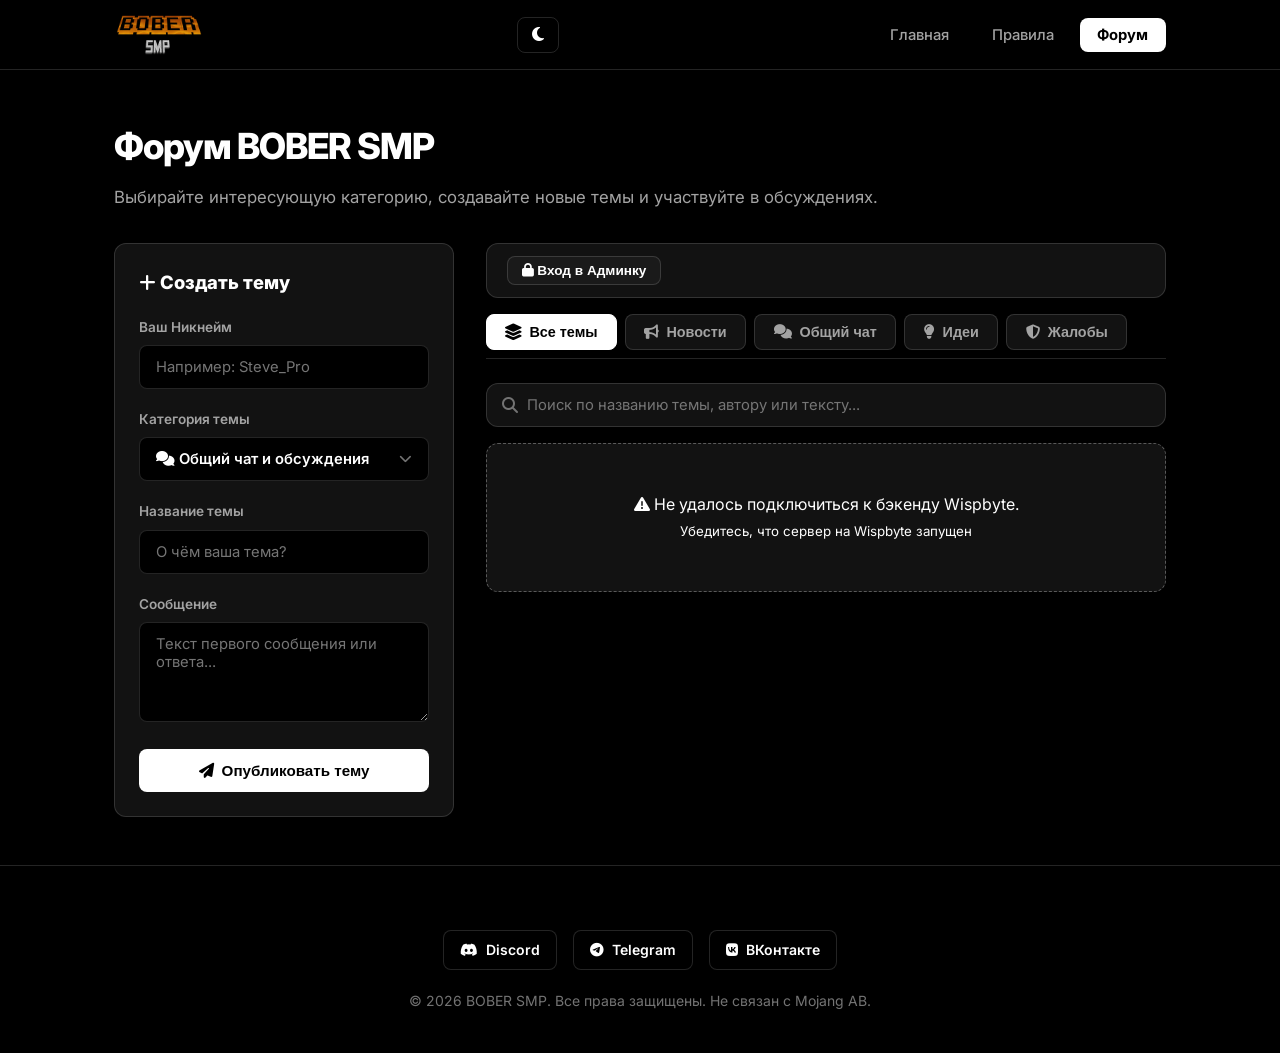
==== commit 10789736: "Add files via upload" ====
--- a/forum.html
+++ b/forum.html
@@ -5,7 +5,7 @@
     <meta name="viewport" content="width=device-width, initial-scale=1.0">
     <title>Форум Темы и Категории — BOBER SMP</title>
     <meta name="description" content="Форум категорий и тем Minecraft сервера BOBER SMP.">
-    <link rel="stylesheet" href="style.css">
+    <link rel="stylesheet" href="style.css?v=2.0">
     <!-- FontAwesome Free Icons -->
     <link rel="stylesheet" href="https://cdnjs.cloudflare.com/ajax/libs/font-awesome/6.5.1/css/all.min.css">
     <link rel="preconnect" href="https://fonts.googleapis.com">
@@ -218,6 +218,7 @@
         </div>
     </footer>
 
-    <script src="script.js"></script>
+    <!-- Обновленный скрипт v2.0 с принудительным сбросом кэша браузера -->
+    <script src="script.js?v=2.0"></script>
 </body>
 </html>
